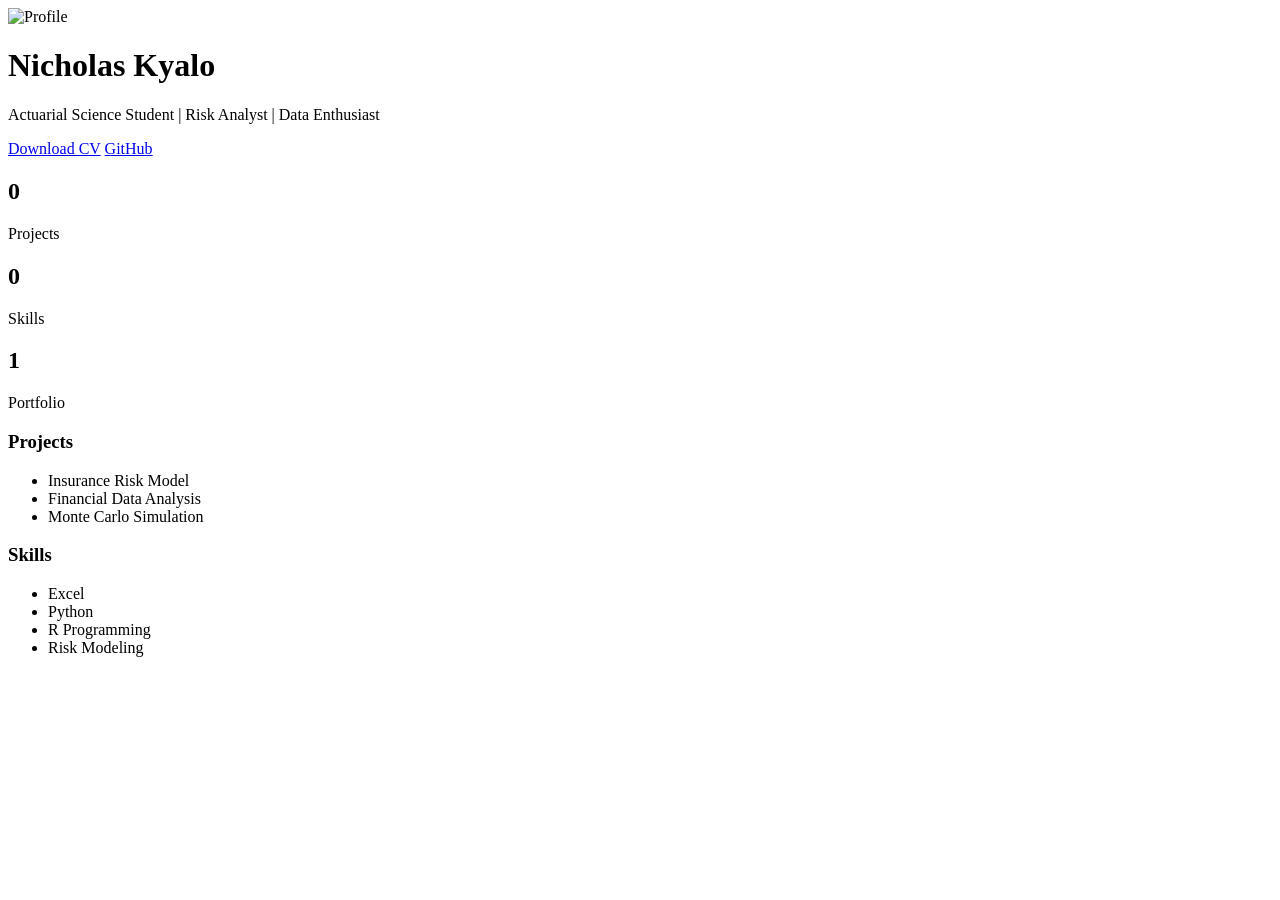
==== index.html @ 30cea27e "Add initial portfolio dashboard HTML structure" ====
<!DOCTYPE html>
<html lang="en">
<head>
  <meta charset="UTF-8">
  <meta name="viewport" content="width=device-width, initial-scale=1.0">
  <title>Portfolio Dashboard | Nicholas Kyalo</title>

  <link rel="stylesheet" href="styles.css">
  <link href="https://fonts.googleapis.com/css2?family=Poppins:wght@300;400;600;700&display=swap" rel="stylesheet">
</head>

<body>

<div class="container">

  <!-- PROFILE -->
  <div class="card profile">
    <img src="assets/profile.jpg" alt="Profile">

    <h1>Nicholas Kyalo</h1>
    <p>Actuarial Science Student | Risk Analyst | Data Enthusiast</p>

    <div class="links">
      <a href="cv.pdf" download>Download CV</a>
      <a href="https://github.com/">GitHub</a>
    </div>
  </div>

  <!-- STATS -->
  <div class="stats">
    <div class="card">
      <h2 id="projectsCount">0</h2>
      <p>Projects</p>
    </div>

    <div class="card">
      <h2 id="skillsCount">0</h2>
      <p>Skills</p>
    </div>

    <div class="card">
      <h2>1</h2>
      <p>Portfolio</p>
    </div>
  </div>

  <!-- PROJECTS -->
  <div class="card">
    <h3>Projects</h3>
    <ul>
      <li>Insurance Risk Model</li>
      <li>Financial Data Analysis</li>
      <li>Monte Carlo Simulation</li>
    </ul>
  </div>

  <!-- SKILLS -->
  <div class="card">
    <h3>Skills</h3>
    <ul>
      <li>Excel</li>
      <li>Python</li>
      <li>R Programming</li>
      <li>Risk Modeling</li>
    </ul>
  </div>

</div>

<script src="app.js"></script>

</body>
</html>
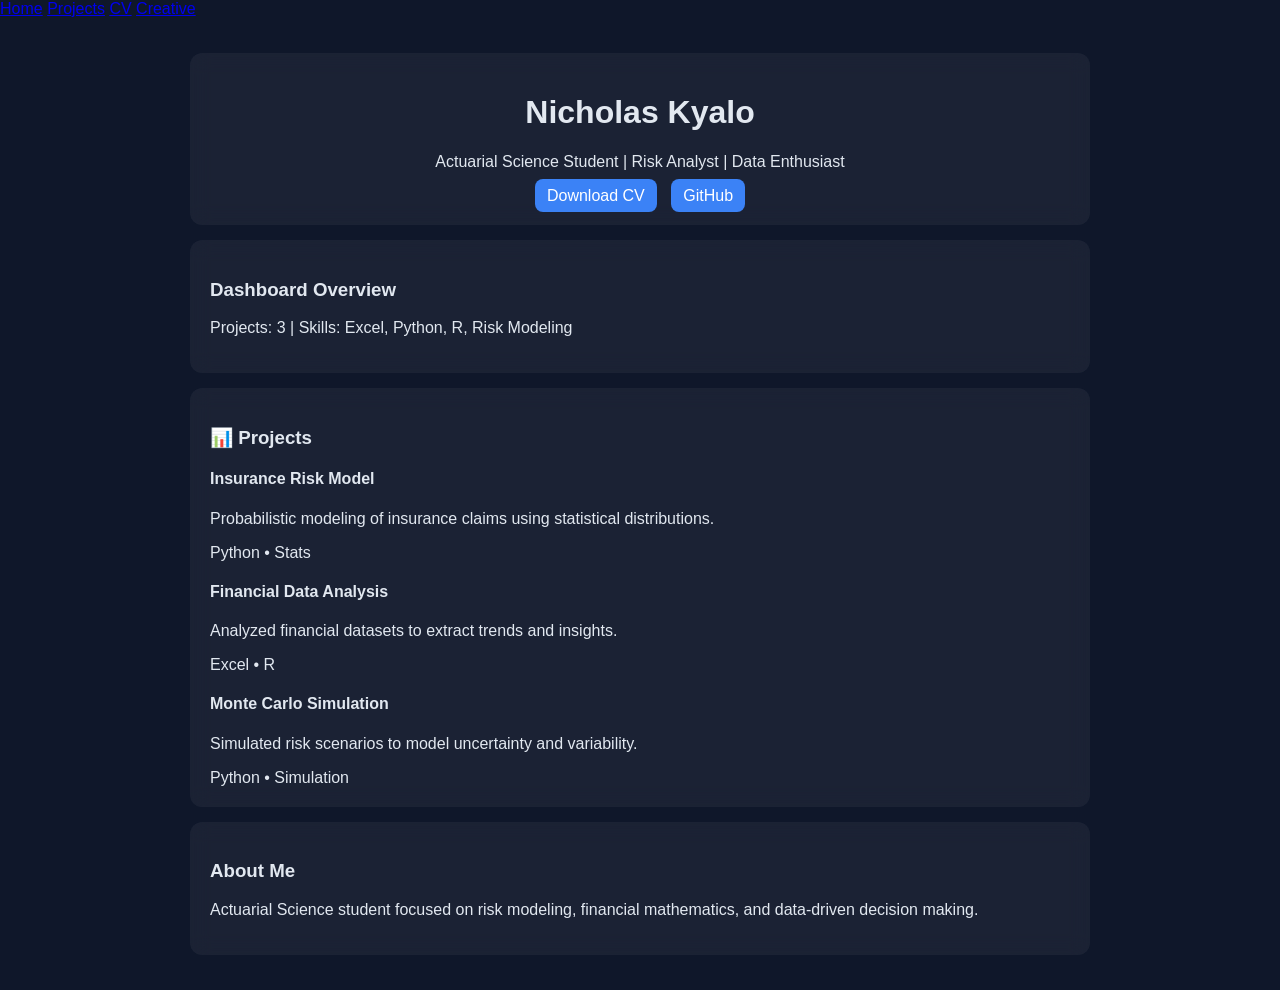
==== commit 51a21b76: "Revise portfolio layout and content Updated the title and added navigation links. Enhanced project s" ====
--- a/index.html
+++ b/index.html
@@ -3,7 +3,8 @@
 <head>
   <meta charset="UTF-8">
   <meta name="viewport" content="width=device-width, initial-scale=1.0">
-  <title>Portfolio Dashboard | Nicholas Kyalo</title>
+
+  <title>Nicholas Kyalo | Portfolio</title>
 
   <link rel="stylesheet" href="styles.css">
   <link href="https://fonts.googleapis.com/css2?family=Poppins:wght@300;400;600;700&display=swap" rel="stylesheet">
@@ -11,63 +12,69 @@
 
 <body>
 
+<!-- NAV -->
+<nav>
+  <a href="index.html">Home</a>
+  <a href="projects.html">Projects</a>
+  <a href="cv.html">CV</a>
+  <a href="creative.html">Creative</a>
+</nav>
+
 <div class="container">
 
-  <!-- PROFILE -->
-  <div class="card profile">
-    <img src="assets/profile.jpg" alt="Profile">
-
+  <!-- HERO -->
+  <div class="card" style="text-align:center;">
     <h1>Nicholas Kyalo</h1>
     <p>Actuarial Science Student | Risk Analyst | Data Enthusiast</p>
 
     <div class="links">
       <a href="cv.pdf" download>Download CV</a>
-      <a href="https://github.com/">GitHub</a>
+      <a href="https://github.com/" target="_blank">GitHub</a>
     </div>
   </div>
 
   <!-- STATS -->
-  <div class="stats">
-    <div class="card">
-      <h2 id="projectsCount">0</h2>
-      <p>Projects</p>
-    </div>
-
-    <div class="card">
-      <h2 id="skillsCount">0</h2>
-      <p>Skills</p>
-    </div>
-
-    <div class="card">
-      <h2>1</h2>
-      <p>Portfolio</p>
-    </div>
+  <div class="card">
+    <h3>Dashboard Overview</h3>
+    <p>Projects: 3 | Skills: Excel, Python, R, Risk Modeling</p>
   </div>
 
   <!-- PROJECTS -->
   <div class="card">
-    <h3>Projects</h3>
-    <ul>
-      <li>Insurance Risk Model</li>
-      <li>Financial Data Analysis</li>
-      <li>Monte Carlo Simulation</li>
-    </ul>
+    <h3>📊 Projects</h3>
+
+    <div class="project-grid">
+
+      <div class="project-card">
+        <h4>Insurance Risk Model</h4>
+        <p>Probabilistic modeling of insurance claims using statistical distributions.</p>
+        <span>Python • Stats</span>
+      </div>
+
+      <div class="project-card">
+        <h4>Financial Data Analysis</h4>
+        <p>Analyzed financial datasets to extract trends and insights.</p>
+        <span>Excel • R</span>
+      </div>
+
+      <div class="project-card">
+        <h4>Monte Carlo Simulation</h4>
+        <p>Simulated risk scenarios to model uncertainty and variability.</p>
+        <span>Python • Simulation</span>
+      </div>
+
+    </div>
   </div>
 
-  <!-- SKILLS -->
+  <!-- ABOUT -->
   <div class="card">
-    <h3>Skills</h3>
-    <ul>
-      <li>Excel</li>
-      <li>Python</li>
-      <li>R Programming</li>
-      <li>Risk Modeling</li>
-    </ul>
+    <h3>About Me</h3>
+    <p>
+      Actuarial Science student focused on risk modeling, financial mathematics, and data-driven decision making.
+    </p>
   </div>
 
 </div>
 
-<script src="app.js"></script>
-
 </body>
-</html>
+    </html>
--- a/styles.css
+++ b/styles.css
@@ -0,0 +1,51 @@
+body {
+  font-family: "Poppins", sans-serif;
+  background: #0f172a;
+  color: #e2e8f0;
+  margin: 0;
+}
+
+.container {
+  max-width: 900px;
+  margin: auto;
+  padding: 20px;
+}
+
+.card {
+  background: rgba(255,255,255,0.05);
+  padding: 20px;
+  margin: 15px 0;
+  border-radius: 12px;
+  backdrop-filter: blur(10px);
+}
+
+.profile {
+  text-align: center;
+}
+
+.profile img {
+  width: 100px;
+  height: 100px;
+  border-radius: 50%;
+  margin-bottom: 10px;
+}
+
+.links a {
+  margin: 5px;
+  padding: 8px 12px;
+  background: #3b82f6;
+  color: white;
+  text-decoration: none;
+  border-radius: 8px;
+}
+
+.stats {
+  display: flex;
+  gap: 10px;
+  justify-content: space-between;
+}
+
+.stats .card {
+  flex: 1;
+  text-align: center;
+}
